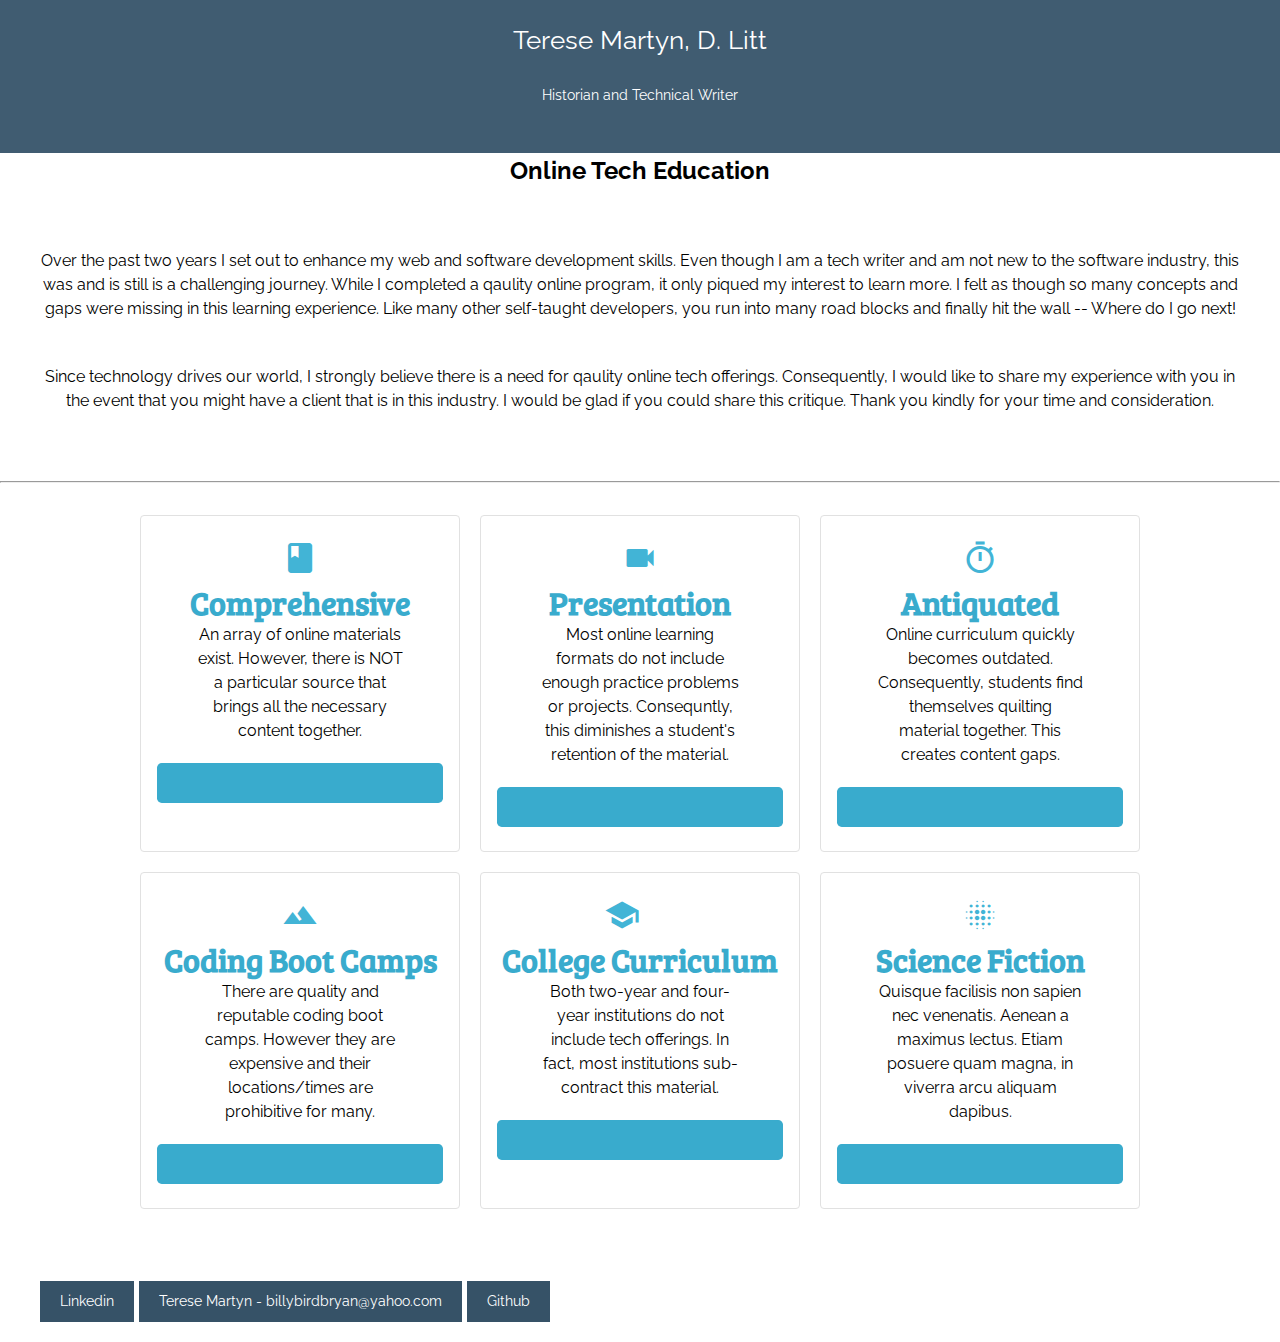
==== index.html @ 549defeb "Add files via upload" ====
<!DOCTYPE html>
<html>

<head>
  <meta name="viewport" content="width=device-width, initial-scale=1">
  <title>CSS Grid Layout</title>
  <link href="https://fonts.googleapis.com/icon?family=Material+Icons" rel="stylesheet">
  <link href="https://fonts.googleapis.com/css?family=Bree+Serif|Raleway" rel="stylesheet">
  <link href="css/screen.css" rel="stylesheet">
  <link href="css/page.css" rel="stylesheet">
  <link href="css/layout.css" rel="stylesheet">


</head>

<body>
  <header>
    <div class="container">
      <h1>Terese Martyn, D. Litt</h1> <br>
      <p class="hide-small">Historian and Technical Writer</p>
      <br>
      <br>
    </div><!-- /container -->

  </header>

  <h2>Online Tech Education</h2>

  <div class="content-area">
    <P>Over the past two years I set out to enhance my web and software development skills.
      Even though I am a tech writer and am not new to the software industry, this was and is still is a challenging
      journey.
      While I completed a qaulity online program, it only piqued my interest to learn more.
      I felt as though so many concepts and gaps were missing in this learning experience.
      Like many other self-taught developers, you run into many road blocks and finally hit the wall -- Where do I go
      next!
    </p>
    <br>
    <p>
      Since technology drives our world, I strongly believe there is a need for qaulity online tech offerings.
      Consequently, I would like to share my experience with you in the event that you might have a client that is in
      this industry. I would be glad if you could share this critique. Thank you kindly for your time and consideration.
    </P>
  </div>

  <hr>

  <div class="main-content">
    <div class="card">
      <i class="material-icons">book</i>
      <h1>Comprehensive</h1>
      <p>An array of online materials exist. However, there is NOT a particular source that brings all the necessary
        content together.</p>
      <a class="btn" href="#"></a>
    </div>

    <div class="card">
      <i class="material-icons">videocam</i>
      <h1>Presentation</h1>
      <p>Most online learning formats do not include enough practice problems or projects. Consequntly, this diminishes
        a student's retention of the material.
      </p>
      <a class="btn" href="#"></a>
    </div>

    <div class="card">
      <i class="material-icons">timer</i>
      <h1>Antiquated</h1>
      <p>Online curriculum quickly becomes outdated. Consequently, students find themselves quilting material together.
        This creates content gaps. </p>
      <a class="btn" href="#"></a>
    </div>

    <div class="card">
      <i class="material-icons">terrain</i>
      <h1>Coding Boot Camps</h1>
      <p>There are quality and reputable coding boot camps. However they are expensive and their locations/times are
        prohibitive for many.</p>
      <a class="btn" href="#"></a>
    </div>

    <div class="card">
      <i class="material-icons">schoole</i>
      <h1>College Curriculum</h1>
      <p>Both two-year and four-year institutions do not include tech offerings. In fact, most institutions sub-contract
        this material.</p>
      <a class="btn" href="#"></a>
    </div>

    <div class="card">
      <i class="material-icons">blur_on</i>
      <h1>Science Fiction</h1>
      <p> Quisque facilisis non sapien nec venenatis. Aenean a maximus lectus. Etiam posuere quam magna, in viverra arcu
        aliquam dapibus.</p>
      <a class="btn" href="#"></a>
    </div>
  </div>

  <footer>
    <div class="container">
      <nav class="site-nav">
        <ul class="group">
          <li><a href="https://www.linkedin.com/in/terese-martyn-techwriter/">Linkedin</a>
          </li>
          <li><a href="index.html">Terese Martyn - billybirdbryan@yahoo.com</a></li>
          <li><a href="https://iheartdallas.github.io">Github</a></li>
        </ul>
      </nav>
    </div><!-- /container -->
  </footer>
</body>

</html>
---- css/screen.css ----
/* Custom Fonts */
@font-face {
	font-family: 'PTSans';
	src: url('fonts/PT-Sans.eot');
    src: url('fonts/PT-Sans.eot?#iefix') format('embedded-opentype'),
         url('fonts/PT-Sans.woff') format('woff'),
         url('fonts/PT-Sans.ttf') format('truetype'),
         url('fonts/PT-Sans.svg#pt_sansregular') format('svg');
	font-weight: normal;
	font-style: normal;
}

@font-face {
	font-family: 'PTSans';
	src: url('fonts/PT-Sans-Bold.eot');
    src: url('fonts/PPT-Sans-Bold.eot?#iefix') format('embedded-opentype'),
         url('fonts/PT-Sans-Bold.woff') format('woff'),
         url('fonts/PT-Sans-Bold.ttf') format('truetype'),
         url('fonts/PT-Sans-Bold.svg#pt_sansbold') format('svg');
	font-weight: bold;
	font-style: normal;
}

@font-face {
	font-family: 'PTSans';
	src: url('fonts/PT-Sans-Italic.eot');
    src: url('fonts/PPT-Sans-Italic.eot?#iefix') format('embedded-opentype'),
         url('fonts/PT-Sans-Italic.woff') format('woff'),
         url('fonts/PT-Sans-Italic.ttf') format('truetype'),
         url('fonts/PT-Sans-Italic.svg#pt_sansitalic') format('svg');
	font-weight: normal;
	font-style: italic;
}

@font-face {
	font-family: 'PTSans';
	src: url('fonts/PT-Sans-BoldItalic.eot');
    src: url('fonts/PPT-Sans-BoldItalic.eot?#iefix') format('embedded-opentype'),
         url('fonts/PT-Sans-BoldItalic.woff') format('woff'),
         url('fonts/PT-Sans-BoldItalic.ttf') format('truetype'),
         url('fonts/PT-Sans-BoldItalic.svg#pt_sansbold_italic') format('svg');
	font-weight: bold;
	font-style: italic;
}

html {
	line-height: 1.7;
}

body {
	font-family: 'PTSans', Arial, sans-serif;
	font-size: 15px;
	margin: 0;
	padding: 0;
}

h1, h2, h3, h4, h5, h6, p {
	margin-top: 0;
}

p {
	padding-right: 40px;
	padding-left: 40px;

}
img {
	max-width: 100%;
	height: auto;
}

a {
	text-decoration: none;
}

/* Main Column Typography */
.main-area h2 {
	font-size: 165%;
	font-weight: normal;
}

.section {
	padding-left: 40px;
	padding-right: 40px;
}

.container {
	max-width: 960px;
	margin: 0 auto;
	overflow: hidden;
}

@media screen and (min-width: 1280px) {
	
	body {
		font-size: 16px;
	}
	
	.container {
		max-width: 1200px;
	}
	
}

@media screen and (max-width: 767px) {
	
	.section {
		padding-left: 20px;
		padding-right: 20px;
	}
	
}

header {
	padding-top: 20px;
	color: #FFF;
	background-color: #405c71;
}

header h1 {
	margin: 0;
	font-weight: normal;
	font-size: 165%;
}

header p {
	font-size: 90%;
	margin: 0;
}

/* Site Navigation */
.site-nav {
	margin-top: 20px;
}

.site-nav ul {
	margin: 0;
	padding: 0;
	
}

.site-nav li {
	list-style: none;
	float: left;
	margin-right: 5px;
}

.site-nav a {
	display: block;
	color: #FFF;
	padding: 10px 20px;
	background-color: #365267;
}

.site-nav a:hover {
	background-color: #2c465a;
}

@media screen and (max-width: 1023px) {
	
	.site-nav li {
		width: 33.332%;
		margin-right: 0;
	}
	
	.site-nav a {
		padding: 15px 0;
		margin-right: 5px;
		margin-bottom: 5px;
		text-align: center;
	}
	
}

@media screen and (max-width: 767px) {
	
	.site-nav li {
		width: 50%;
	}
	
}



/* End Site Navigation */


.content-area {
	background-color: #FFF;
	padding-bottom: 40px;
	padding-top: 40px;
}

@media screen and (max-width: 767px) {
	.content-area {
		padding-top: 20px;
	}
}

.main-area {
	width: 66%;
	float: left;
	padding-right: 40px;
	box-sizing: border-box;
}

.sidebar {
	color: #999;
	font-size: 85%;
}

.sidebar h3 {
	font-size: 138.5%;
	margin-bottom: 7px;
}

.info-box {
	background-color: #efeedb;
	border: 5px solid #e6e5c2;
	padding: 20px 40px 7px 40px;
	margin-bottom: 1em;
}

@media screen and (max-width: 767px) {
	
	.hide-small {
		display: none;
	}
	
}

.box-a {
	background-color: #e7eff5;
	padding: 20px 20px 0 20px;
	border: 2px solid #d3dee7;
	margin-bottom: 30px;
}

@media screen and (max-width: 767px) {
	.box-a {
		margin-bottom: 15px;
	}
}

/* Grid */
.row {
	margin-right: -20px;
}

.col {
	width: 100%;
	float: left;
	padding-right: 20px;
	box-sizing: border-box;
}

.col-xs-11 {width: 91.662%}
.col-xs-10 {width: 83.332%;}
.col-xs-9 {width: 75%;}
.col-xs-8 {width: 66.662%;}
.col-xs-7 {width: 58.331%}
.col-xs-6 {width: 50%;}
.col-xs-5 {width: 41.662%}
.col-xs-4 {width: 33.332%;}
.col-xs-3 {width: 25%;}
.col-xs-2 {width: 16.662%;}
.col-xs-1 {width: 8.332%;}

@media screen and (min-width: 768px) {
	
	.row {
		margin-right: -40px;
	}
	
	.col {
		padding-right: 40px;
	}
		
	.col-sm-11 {width: 91.662%}
	.col-sm-10 {width: 83.332%;}
	.col-sm-9 {width: 75%;}
	.col-sm-8 {width: 66.662%;}
	.col-sm-7 {width: 58.331%}
	.col-sm-6 {width: 50%;}
	.col-sm-5 {width: 41.662%}
	.col-sm-4 {width: 33.332%;}
	.col-sm-3 {width: 25%;}
	.col-sm-2 {width: 16.662%;}
	.col-sm-1 {width: 8.332%;}
	
}

@media screen and (min-width: 1024px) {
	
	.col-md-11 {width: 91.662%}
	.col-md-10 {width: 83.332%;}
	.col-md-9 {width: 75%;}
	.col-md-8 {width: 66.662%;}
	.col-md-7 {width: 58.331%}
	.col-md-6 {width: 50%;}
	.col-md-5 {width: 41.662%}
	.col-md-4 {width: 33.332%;}
	.col-md-3 {width: 25%;}
	.col-md-2 {width: 16.662%;}
	.col-md-1 {width: 8.332%;}
	
}

@media screen and (min-width: 1280px) {
	
	.col-lg-11 {width: 91.662%}
	.col-lg-10 {width: 83.332%;}
	.col-lg-9 {width: 75%;}
	.col-lg-8 {width: 66.662%;}
	.col-lg-7 {width: 58.331%}
	.col-lg-6 {width: 50%;}
	.col-lg-5 {width: 41.662%}
	.col-lg-4 {width: 33.332%;}
	.col-lg-3 {width: 25%;}
	.col-lg-2 {width: 16.662%;}
	.col-lg-1 {width: 8.332%;}
	
}

@media screen and (max-width: 1023px) {
	.push-down-sm {
		margin-bottom: 30px;
	}
}

@media screen and (max-width: 767px) {
	.push-down-sm {
		margin-bottom: 15px;
	}
}

footer {
	text-align: center;
	font-size: 85%;
	color: #FFF;
	padding-bottom: 20px;
	padding-top: 20px;
}

.row:before,
.row:after,
.group:before,
.group:after {
	content: "";
	display: table;
}

.row:after,
.group:after {
	clear: both;
}

.row,
.group {
	zoom: 1;
}
---- css/page.css ----
/* ===================================== 
   Page Styles
======================================== */

* {
	box-sizing: border-box;
}

body {
  font-size: 1rem;
  line-height: 1.5;
	font-family: 'Raleway', sans-serif;
  text-align: center;
  margin: 0;
}
a {
  color: #278da4;
  text-decoration: none;
}
p {
  margin-bottom: 1.25em;
}
.main-content {
  margin: 2em auto;
}
.card {
  padding: 1.5em 1em;
  border: 1px solid #e1e1e1;
  border-radius: 0.25em;
}
.card h1 {
  font-family: 'Bree Serif', serif;
  color: #39abcd; 
  margin: 0;
  line-height: 1.25;
}
.btn {
  font-size: 0.85em;
  color: #fff;
  font-weight: bold;
  text-transform: uppercase;
  padding: 0.75em 1.5em;
  background-color: #39abcd;
  border-radius: 0.35em;
  display: block;
  height: 40px;
}
.material-icons {
  color: #42b4d6; 
  font-size: 2.25em;
}
---- css/layout.css ----
/* ===================================================================== 
   Practice CSS Grid Layout
======================================================================== */

/* Target the grid container */
.main-content {
  width: 95%;
  max-width: 1000px;
  
  /* Turn on the grid */
  display: grid;
  
  /*   
    Instruct the browser to automatically fit column tracks.
     - Use the Grid functions and keywords that auto-generate as many columns 
    necessary to fit the available space, without causing the grid to overflow.
     - Each column should not get narrower than 280px and, if the available space allows it, 
    each column should expand to take up 1 fraction of the free space.
  */
  grid-template-columns: repeat(auto-fit, minmax(280px, 1fr));
  
  /* Apply a 20px gutter to rows and columns */ 
  grid-gap: 20px;
}
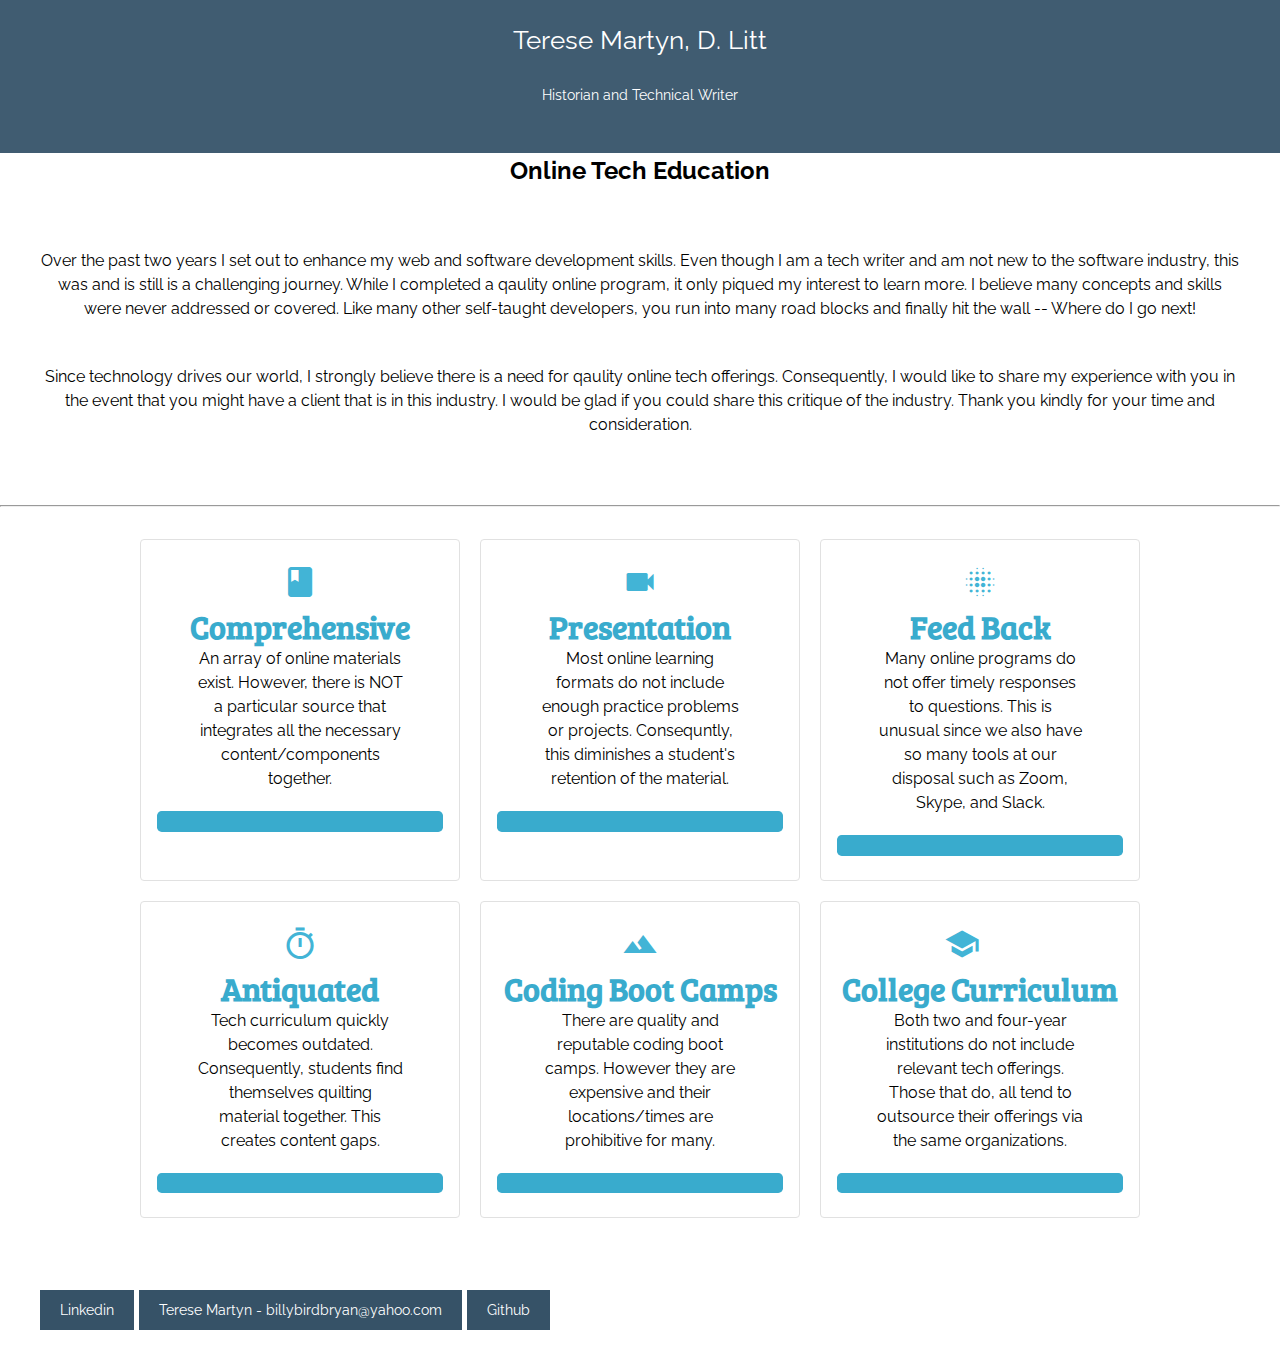
==== commit d55fb309: "Add files via upload" ====
--- a/index.html
+++ b/index.html
@@ -31,7 +31,7 @@
       Even though I am a tech writer and am not new to the software industry, this was and is still is a challenging
       journey.
       While I completed a qaulity online program, it only piqued my interest to learn more.
-      I felt as though so many concepts and gaps were missing in this learning experience.
+      I believe many concepts and skills were never addressed or covered.
       Like many other self-taught developers, you run into many road blocks and finally hit the wall -- Where do I go
       next!
     </p>
@@ -39,7 +39,8 @@
     <p>
       Since technology drives our world, I strongly believe there is a need for qaulity online tech offerings.
       Consequently, I would like to share my experience with you in the event that you might have a client that is in
-      this industry. I would be glad if you could share this critique. Thank you kindly for your time and consideration.
+      this industry. I would be glad if you could share this critique of the industry. Thank you kindly for your time
+      and consideration.
     </P>
   </div>
 
@@ -49,8 +50,8 @@
     <div class="card">
       <i class="material-icons">book</i>
       <h1>Comprehensive</h1>
-      <p>An array of online materials exist. However, there is NOT a particular source that brings all the necessary
-        content together.</p>
+      <p>An array of online materials exist. However, there is NOT a particular source that integrates all the necessary
+        content/components together.</p>
       <a class="btn" href="#"></a>
     </div>
 
@@ -64,9 +65,19 @@
     </div>
 
     <div class="card">
+      <i class="material-icons">blur_on</i>
+      <h1>Feed Back</h1>
+      <p>Many online programs do not offer timely responses to questions. This is unusual since we also have so many
+        tools at our
+        disposal such as Zoom, Skype, and Slack.
+      </p>
+      <a class="btn" href="#"></a>
+    </div>
+
+    <div class="card">
       <i class="material-icons">timer</i>
       <h1>Antiquated</h1>
-      <p>Online curriculum quickly becomes outdated. Consequently, students find themselves quilting material together.
+      <p>Tech curriculum quickly becomes outdated. Consequently, students find themselves quilting material together.
         This creates content gaps. </p>
       <a class="btn" href="#"></a>
     </div>
@@ -82,18 +93,12 @@
     <div class="card">
       <i class="material-icons">schoole</i>
       <h1>College Curriculum</h1>
-      <p>Both two-year and four-year institutions do not include tech offerings. In fact, most institutions sub-contract
-        this material.</p>
+      <p>Both two and four-year institutions do not include relevant tech offerings. Those that do, all tend to
+        outsource their offerings via the same organizations.</p>
       <a class="btn" href="#"></a>
     </div>
 
-    <div class="card">
-      <i class="material-icons">blur_on</i>
-      <h1>Science Fiction</h1>
-      <p> Quisque facilisis non sapien nec venenatis. Aenean a maximus lectus. Etiam posuere quam magna, in viverra arcu
-        aliquam dapibus.</p>
-      <a class="btn" href="#"></a>
-    </div>
+
   </div>
 
   <footer>
--- a/css/page.css
+++ b/css/page.css
@@ -43,7 +43,7 @@
   background-color: #39abcd;
   border-radius: 0.35em;
   display: block;
-  height: 40px;
+  height: 10px;
 }
 .material-icons {
   color: #42b4d6; 
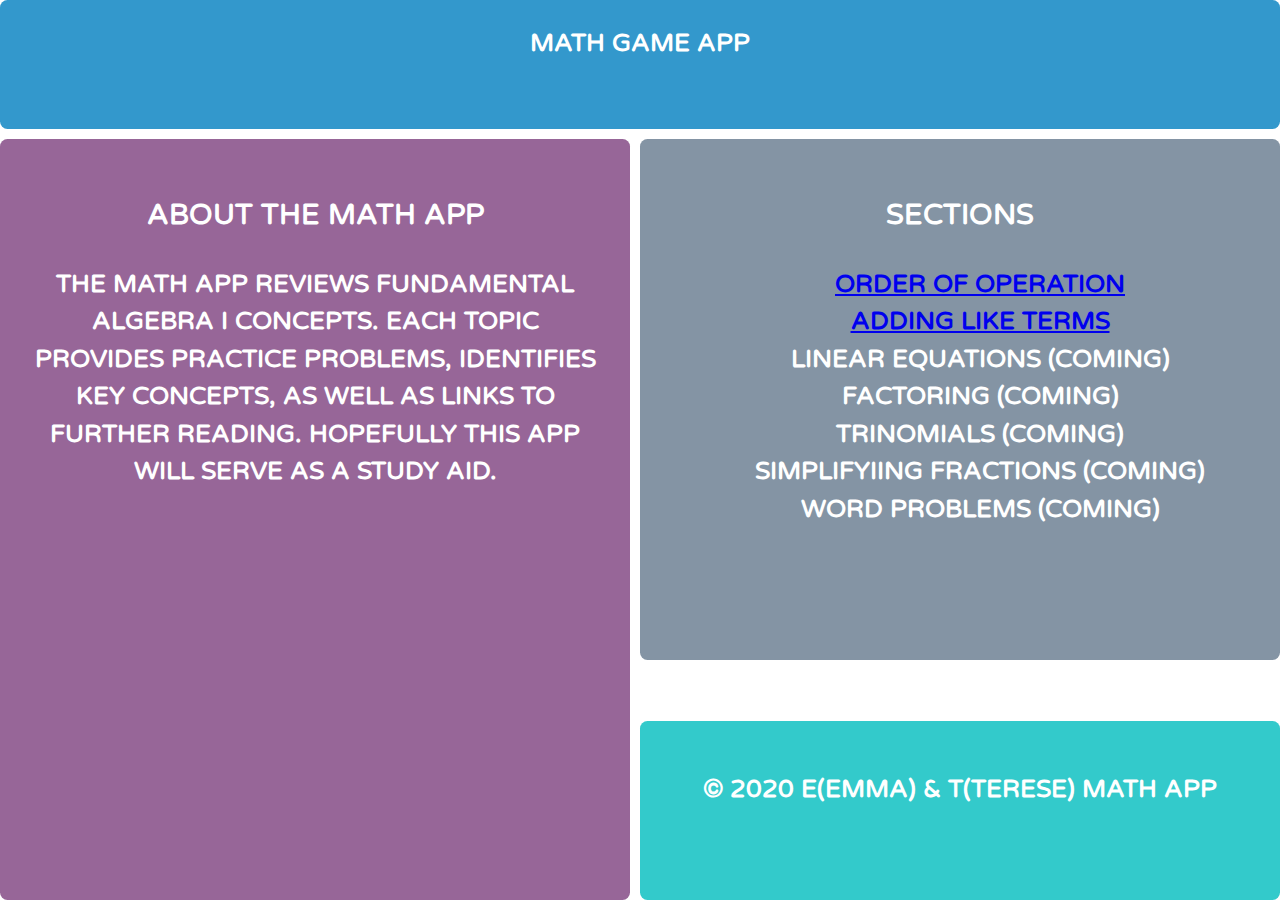
==== commit 36255510: "Add files via upload" ====
--- a/index.html
+++ b/index.html
@@ -2,117 +2,51 @@
 <html>
 
 <head>
-  <meta name="viewport" content="width=device-width, initial-scale=1">
-  <title>CSS Grid Layout</title>
-  <link href="https://fonts.googleapis.com/icon?family=Material+Icons" rel="stylesheet">
-  <link href="https://fonts.googleapis.com/css?family=Bree+Serif|Raleway" rel="stylesheet">
-  <link href="css/screen.css" rel="stylesheet">
-  <link href="css/page.css" rel="stylesheet">
-  <link href="css/layout.css" rel="stylesheet">
-
-
+    <meta name="viewport" content="width=device-width, initial-scale=1">
+    <title>Math Quiz</title>
+    <link href='https://fonts.googleapis.com/css?family=Varela+Round' rel='stylesheet' type='text/css'>
+    <link href="css/page.css" rel="stylesheet">
+    <link href="css/layout.css" rel="stylesheet">
 </head>
 
 <body>
-  <header>
-    <div class="container">
-      <h1>Terese Martyn, D. Litt</h1> <br>
-      <p class="hide-small">Historian and Technical Writer</p>
-      <br>
-      <br>
-    </div><!-- /container -->
+    <div class="grid" class="main-header">
+        <header>Math Game App
+        </header>
+        <main>
+            <h3>About the Math App</h3>
+            <p>The Math app reviews fundamental Algebra I concepts. Each topic provides practice
+                problems, identifies key concepts, as well as links to further reading. Hopefully this app will serve as
+                a study aid.</p>
+        </main>
+        <div class="about">
+            <h3>Sections</h3>
+            <ul>
+                <a href="../sub_folders/orderOfOp.html">
+                    <li>Order of Operation</li>
+                </a>
+                <a href="../sub_folders/likeTerms.html">
+                    <li>Adding Like Terms</li>
+                </a>
+                <li>Linear Equations (Coming)</li>
+                <li>Factoring (Coming)</li>
+                <li>Trinomials (Coming)</li>
+                <li>Simplifyiing Fractions (Coming)</li>
+                <li>Word Problems (Coming)</li>
 
-  </header>
+            </ul>
+        </div>
+        <!--<div class="news">News</div>
+  <div class="links">Links</div>-->
+        <!--div class="ads">
+            <h3>Additional links</h3>
+        </div> -->
+        <footer>
+            <p>&copy; 2020 E(Emma) & T(Terese) Math App</p>
+        </footer>
+    </div>
+    <script src="https://ajax.googleapis.com/ajax/libs/jquery/2.1.4/jquery.min.js"></script>
 
-  <h2>Online Tech Education</h2>
-
-  <div class="content-area">
-    <P>Over the past two years I set out to enhance my web and software development skills.
-      Even though I am a tech writer and am not new to the software industry, this was and is still is a challenging
-      journey.
-      While I completed a qaulity online program, it only piqued my interest to learn more.
-      I believe many concepts and skills were never addressed or covered.
-      Like many other self-taught developers, you run into many road blocks and finally hit the wall -- Where do I go
-      next!
-    </p>
-    <br>
-    <p>
-      Since technology drives our world, I strongly believe there is a need for qaulity online tech offerings.
-      Consequently, I would like to share my experience with you in the event that you might have a client that is in
-      this industry. I would be glad if you could share this critique of the industry. Thank you kindly for your time
-      and consideration.
-    </P>
-  </div>
-
-  <hr>
-
-  <div class="main-content">
-    <div class="card">
-      <i class="material-icons">book</i>
-      <h1>Comprehensive</h1>
-      <p>An array of online materials exist. However, there is NOT a particular source that integrates all the necessary
-        content/components together.</p>
-      <a class="btn" href="#"></a>
-    </div>
-
-    <div class="card">
-      <i class="material-icons">videocam</i>
-      <h1>Presentation</h1>
-      <p>Most online learning formats do not include enough practice problems or projects. Consequntly, this diminishes
-        a student's retention of the material.
-      </p>
-      <a class="btn" href="#"></a>
-    </div>
-
-    <div class="card">
-      <i class="material-icons">blur_on</i>
-      <h1>Feed Back</h1>
-      <p>Many online programs do not offer timely responses to questions. This is unusual since we also have so many
-        tools at our
-        disposal such as Zoom, Skype, and Slack.
-      </p>
-      <a class="btn" href="#"></a>
-    </div>
-
-    <div class="card">
-      <i class="material-icons">timer</i>
-      <h1>Antiquated</h1>
-      <p>Tech curriculum quickly becomes outdated. Consequently, students find themselves quilting material together.
-        This creates content gaps. </p>
-      <a class="btn" href="#"></a>
-    </div>
-
-    <div class="card">
-      <i class="material-icons">terrain</i>
-      <h1>Coding Boot Camps</h1>
-      <p>There are quality and reputable coding boot camps. However they are expensive and their locations/times are
-        prohibitive for many.</p>
-      <a class="btn" href="#"></a>
-    </div>
-
-    <div class="card">
-      <i class="material-icons">schoole</i>
-      <h1>College Curriculum</h1>
-      <p>Both two and four-year institutions do not include relevant tech offerings. Those that do, all tend to
-        outsource their offerings via the same organizations.</p>
-      <a class="btn" href="#"></a>
-    </div>
-
-
-  </div>
-
-  <footer>
-    <div class="container">
-      <nav class="site-nav">
-        <ul class="group">
-          <li><a href="https://www.linkedin.com/in/terese-martyn-techwriter/">Linkedin</a>
-          </li>
-          <li><a href="index.html">Terese Martyn - billybirdbryan@yahoo.com</a></li>
-          <li><a href="https://iheartdallas.github.io">Github</a></li>
-        </ul>
-      </nav>
-    </div><!-- /container -->
-  </footer>
 </body>
 
 </html>--- a/css/page.css
+++ b/css/page.css
@@ -5,47 +5,114 @@
 * {
 	box-sizing: border-box;
 }
-
 body {
   font-size: 1rem;
   line-height: 1.5;
-	font-family: 'Raleway', sans-serif;
+	font-family: 'Varela Round', sans-serif;
+  font-weight: bold;
+  font-size: 25px;
   text-align: center;
   margin: 0;
 }
-a {
-  color: #278da4;
-  text-decoration: none;
-}
-p {
-  margin-bottom: 1.25em;
-}
-.main-content {
-  margin: 2em auto;
-}
-.card {
-  padding: 1.5em 1em;
-  border: 1px solid #e1e1e1;
-  border-radius: 0.25em;
-}
-.card h1 {
-  font-family: 'Bree Serif', serif;
-  color: #39abcd; 
-  margin: 0;
-  line-height: 1.25;
-}
-.btn {
-  font-size: 0.85em;
+.grid > * {
   color: #fff;
   font-weight: bold;
   text-transform: uppercase;
-  padding: 0.75em 1.5em;
-  background-color: #39abcd;
-  border-radius: 0.35em;
-  display: block;
-  height: 10px;
+  padding: 1em;
+  border-radius: 0.3em;
 }
-.material-icons {
-  color: #42b4d6; 
-  font-size: 2.25em;
-}+header {
+  background-color: #3398cc;
+}
+main {
+  background-color: #976698;
+}
+
+button {
+  height: 50px;
+  width: 120px;
+  box-shadow: 5px 10px;
+  font-size: 20px;
+}
+input {
+  height: 40px;
+  width: 400px;
+  box-shadow: 5px 10px;
+}
+
+option{
+  font-size:2em;
+  border-width:6px;
+  padding:1em;
+}
+
+.grid div {
+  background-color: #8494a4;
+ 
+}
+
+#quote{
+  font-size: 35px;
+  height: 50px; 
+}
+
+#answer{
+  font-size: 20px;
+}
+
+ol li {
+  padding: 5px;
+  justify-content: left;
+}
+
+ul li {
+  list-style: none;
+}
+footer {
+  background-color: #33cacb;
+}
+
+#quiz-wrap {
+  font-family: arial, sans-serif;
+}
+
+
+.main-header,
+.nav {
+	display: flex;
+	flex-direction: column;
+}
+
+.main-header {
+	padding-top: 2em;
+	background-color: rgb(13, 0, 128);
+	border-radius:  10px;
+}
+
+.site-logo {
+	width: 110px;
+	align-self: center;
+}
+
+.nav {
+	margin-top: 1.5em;
+	background-color: paleturquoise;
+	color: white;
+	border:2px solid rgb(234, 230, 250);
+}
+
+.nav a {
+	display: block;
+	color: black;
+	font-size: 1.125em;
+	font-weight: 300;
+	text-align: center;
+	padding: .4em;
+	border-bottom: 1px solid #ebecec;
+}
+
+.nav a:hover {
+	color: #0b0b0b;
+	border-bottom-color:  rgb(13, 0, 128);
+}
+
--- a/css/layout.css
+++ b/css/layout.css
@@ -2,23 +2,73 @@
    Practice CSS Grid Layout
 ======================================================================== */
 
-/* Target the grid container */
-.main-content {
-  width: 95%;
-  max-width: 1000px;
+/* 
+  Target each grid item. 
+  Give each selector a grid area name.
+*/
+
+
+header {
+  grid-area: header;
+}
+
+main {
+  grid-area: main;
+}
+
+.about {
+  grid-area: about;
+}
+
+.news {
+  grid-area: news;
+}
+/*
+.links {
+  grid-area: links;
+}
+*/
+.ads {
+  grid-area: ads;
+}
+
+footer {
+  grid-area: footer;
+
+}
+
+  .grid {
+    height: 100vh;
+    display: grid;
   
-  /* Turn on the grid */
-  display: grid;
+  /* Set only the top row to 100px */
+grid-template-rows: header 100px;
   
-  /*   
-    Instruct the browser to automatically fit column tracks.
-     - Use the Grid functions and keywords that auto-generate as many columns 
-    necessary to fit the available space, without causing the grid to overflow.
-     - Each column should not get narrower than 280px and, if the available space allows it, 
-    each column should expand to take up 1 fraction of the free space.
+  /* 
+    Declare 3 flexible column tracks
+     - The first track should take up two fractions of the available space
+     - The second and third tracks should take up one fraction of the space
   */
-  grid-template-columns: repeat(auto-fit, minmax(280px, 1fr));
+
+  grid-template-columns: 2fr 1fr 1fr;
+
+
   
-  /* Apply a 20px gutter to rows and columns */ 
-  grid-gap: 20px;
+  /* Apply a 10px gutter between rows and columns */
+
+grid-gap: 10px;
+
+  /*  
+    Place items on the grid using their grid area names
+      - Use the image 'grid-template-areas.png' as a reference
+  */
+
+  grid-template-areas: 
+  "header header header"
+  "main about about"
+  "main about about"
+  "main ads ads"
+  "main footer footer";
+  
+  
 }